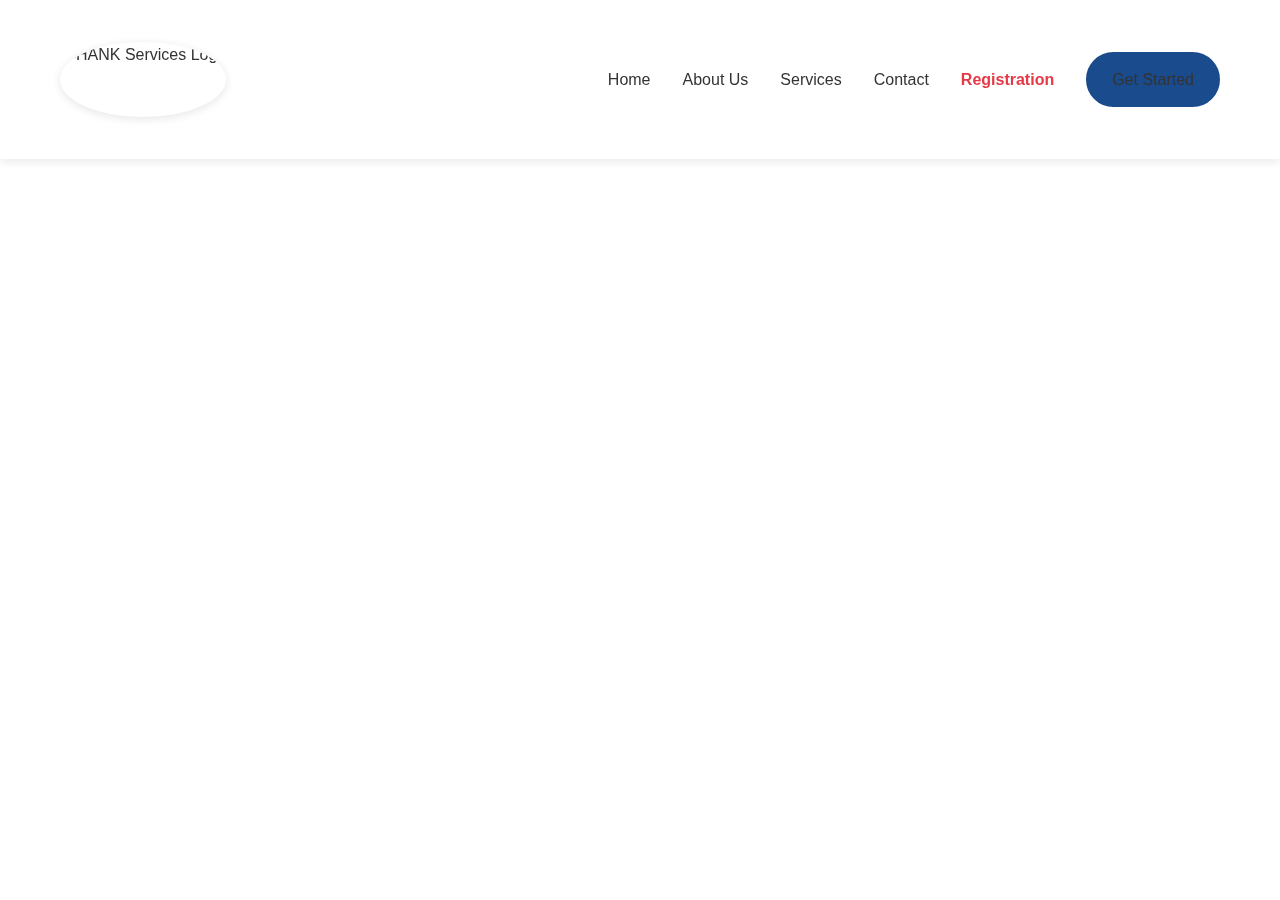
==== minor-registration.html @ bce100bf "Initial commit" ====
<!DOCTYPE html>
<html lang="en">
<head>
    <meta charset="UTF-8">
    <meta name="viewport" content="width=device-width, initial-scale=1.0">
    <title>Minor Registration - Hank Services</title>
    <link rel="stylesheet" href="https://cdnjs.cloudflare.com/ajax/libs/font-awesome/6.4.0/css/all.min.css">
    <link rel="stylesheet" href="css/styles.css">
    <!-- Rest of the file remains the same -->
</head>
<body>
    <header style="padding-top: 10px; padding-bottom: 10px;">
        <div class="container">
            <div class="nav-container">
                <div class="logo" style="margin-right: auto;">
                    <img src="https://i.ibb.co/Jt2kGGQ/hank-logo.jpg" alt="HANK Services Logo" style="height: 75px; width: auto; max-width: none; margin-right: 30px;">
                </div>
                <div class="nav-links">
                    <a href="index.html">Home</a>
                    <a href="index.html#about">About Us</a>
                    <a href="index.html#services">Services</a>
                    <a href="index.html#contact">Contact</a>
                    <a href="registration.html" class="minor-reg">Registration</a>
                    <a href="#" class="btn btn-primary">Get Started</a>
                </div>
            </div>
        </div>
    </header>
    <!-- Rest of the file remains the same -->
</body>
</html>
---- css/styles.css ----
/* Color Scheme */
:root {
    --primary-color: #1a4b8c; /* Darker blue to match logo border */
    --secondary-color: #7FB069; /* Warm green */
    --accent-color: #e63946; /* Red to match the stars in logo */
    --text-color: #333333;
    --light-bg: #F8F9FA;
    --white: #FFFFFF;
}

/* Base Styles */
* {
    margin: 0;
    padding: 0;
    box-sizing: border-box;
}

body {
    font-family: 'Segoe UI', Tahoma, Geneva, Verdana, sans-serif;
    line-height: 1.6;
    color: var(--text-color);
    overflow-x: hidden;
    visibility: visible !important;
    display: block !important;
}

h1, h2, h3, h4 {
    font-weight: 600;
    line-height: 1.3;
}

img {
    max-width: 100%;
}

.container {
    max-width: 1200px;
    margin: 0 auto;
    padding: 0 20px;
}

.section-title {
    text-align: center;
    margin-bottom: 3rem;
    font-size: 2.5rem;
    color: var(--primary-color);
}

/* Header Styles */
header {
    background-color: var(--white);
    box-shadow: 0 2px 10px rgba(0, 0, 0, 0.1);
    position: fixed;
    width: 100%;
    top: 0;
    z-index: 1000;
    transition: all 0.3s ease;
}

.nav-container {
    display: flex;
    justify-content: space-between;
    align-items: center;
    padding: 2rem 0;
}

.logo {
    display: flex;
    align-items: center;
}

.logo img {
    height: 300px;
    width: auto;
    border-radius: 50%;
    box-shadow: 0 2px 10px rgba(0,0,0,0.1);
    margin-right: 15px;
}

.logo h1 {
    display: none;
}

.nav-links {
    display: flex;
    align-items: center;
}

.nav-links a {
    margin-left: 2rem;
    text-decoration: none;
    color: var(--text-color);
    font-weight: 500;
    transition: color 0.3s ease;
}

.nav-links a:hover {
    color: var(--primary-color);
}

/* Update for the Minor Registration link */
.nav-links .minor-reg {
    color: var(--accent-color);
    font-weight: 600;
    position: relative;
}

.nav-links .minor-reg:after {
    content: '';
    position: absolute;
    bottom: -5px;
    left: 0;
    width: 0;
    height: 2px;
    background-color: var(--accent-color);
    transition: width 0.3s ease;
}

.nav-links .minor-reg:hover:after {
    width: 100%;
}

/* Button Styles */
.btn {
    display: inline-block;
    padding: 0.8rem 1.5rem;
    border-radius: 50px;
    font-weight: 600;
    text-decoration: none;
    cursor: pointer;
    transition: all 0.3s ease;
    text-align: center;
}

.btn-primary {
    background-color: var(--primary-color);
    color: var(--white);
    border: 2px solid var(--primary-color);
}

.btn-primary:hover {
    background-color: transparent;
    color: var(--primary-color);
}

.btn-secondary {
    background-color: transparent;
    color: var(--white);
    border: 2px solid var(--white);
}

.btn-secondary:hover {
    background-color: var(--white);
    color: var(--primary-color);
}

.btn-large {
    padding: 1rem 2rem;
    font-size: 1.1rem;
}

/* Hero Section */
.hero {
    height: 100vh;
    background: linear-gradient(rgba(0, 0, 0, 0.5), rgba(0, 0, 0, 0.7)), 
                url('https://images.unsplash.com/photo-1516307365426-bea591f05011?ixlib=rb-1.2.1&auto=format&fit=crop&w=1350&q=80') center/cover;
    display: flex;
    align-items: center;
    text-align: center;
    color: var(--white);
}

.hero-content {
    max-width: 800px;
    margin: 0 auto;
    padding: 0 20px;
}

.hero h2 {
    font-size: 3.5rem;
    margin-bottom: 1.5rem;
    animation: fadeInUp 1s ease;
}

.hero p {
    font-size: 1.5rem;
    margin-bottom: 2rem;
    animation: fadeInUp 1s ease 0.2s;
    animation-fill-mode: both;
}

.hero-buttons {
    display: flex;
    justify-content: center;
    gap: 1rem;
    animation: fadeInUp 1s ease 0.4s;
    animation-fill-mode: both;
}

/* About Section */
.about {
    padding: 6rem 0;
    background-color: var(--light-bg);
}

.about-grid {
    display: grid;
    grid-template-columns: 1fr 1fr;
    gap: 4rem;
    align-items: center;
}

.about-text h3 {
    color: var(--secondary-color);
    margin-bottom: 1rem;
    font-size: 1.8rem;
}

.about-text p {
    margin-bottom: 1.5rem;
    font-size: 1.1rem;
}

.benefits {
    list-style: none;
}

.benefits li {
    margin-bottom: 0.8rem;
    display: flex;
    align-items: center;
}

.benefits i {
    color: var(--accent-color);
    margin-right: 10px;
}

.about-image img {
    border-radius: 10px;
    box-shadow: 0 5px 15px rgba(0, 0, 0, 0.1);
}

/* Services Section */
.services {
    padding: 6rem 0;
}

.services-grid {
    display: grid;
    grid-template-columns: repeat(auto-fit, minmax(250px, 1fr));
    gap: 2rem;
}

.service-card {
    background-color: var(--white);
    border-radius: 10px;
    overflow: hidden;
    box-shadow: 0 5px 15px rgba(0, 0, 0, 0.1);
    transition: transform 0.3s ease;
}

.service-card:hover {
    transform: translateY(-10px);
}

.service-icon {
    height: 100px;
    display: flex;
    align-items: center;
    justify-content: center;
    background-color: var(--light-bg);
}

.service-icon i {
    font-size: 3rem;
    color: var(--primary-color);
}

.service-content {
    padding: 1.5rem;
}

.service-content h3 {
    margin-bottom: 1rem;
    color: var(--primary-color);
}

.service-tag {
    display: inline-block;
    padding: 0.3rem 0.8rem;
    border-radius: 50px;
    font-size: 0.8rem;
    font-weight: 600;
    margin-top: 1rem;
}

.volunteer {
    background-color: var(--secondary-color);
    color: var(--white);
}

.paid {
    background-color: var(--accent-color);
    color: var(--white);
}

/* CTA Section */
.cta {
    background-color: var(--primary-color);
    color: var(--white);
    padding: 5rem 0;
    text-align: center;
}

.cta h2 {
    font-size: 2.5rem;
    margin-bottom: 1.5rem;
}

.cta p {
    font-size: 1.2rem;
    max-width: 700px;
    margin: 0 auto 2rem;
}

/* Footer */
footer {
    background-color: #2C3E50;
    color: var(--white);
    padding: 4rem 0 2rem;
}

.footer-grid {
    display: grid;
    grid-template-columns: repeat(auto-fit, minmax(200px, 1fr));
    gap: 2rem;
}

.footer-column h3 {
    margin-bottom: 1.5rem;
    color: var(--accent-color);
}

.footer-links {
    list-style: none;
}

.footer-links li {
    margin-bottom: 0.8rem;
}

.footer-links a {
    color: var(--white);
    text-decoration: none;
    transition: color 0.3s ease;
}

.footer-links a:hover {
    color: var(--accent-color);
}

.social-icons {
    display: flex;
    gap: 1rem;
    margin-top: 1rem;
}

.social-icons a {
    display: flex;
    align-items: center;
    justify-content: center;
    width: 40px;
    height: 40px;
    border-radius: 50%;
    background-color: rgba(255, 255, 255, 0.1);
    color: var(--white);
    transition: all 0.3s ease;
}

.social-icons a:hover {
    background-color: var(--accent-color);
    transform: translateY(-3px);
}

.copyright {
    text-align: center;
    padding-top: 2rem;
    margin-top: 2rem;
    border-top: 1px solid rgba(255, 255, 255, 0.1);
}

/* Animations */
@keyframes fadeInUp {
    from {
        opacity: 0;
        transform: translateY(20px);
    }
    to {
        opacity: 1;
        transform: translateY(0);
    }
}

/* Responsive Design */
@media (max-width: 992px) {
    .about-grid {
        grid-template-columns: 1fr;
        gap: 2rem;
    }

    .about-image {
        order: -1;
    }

    .hero h2 {
        font-size: 2.8rem;
    }
}

@media (max-width: 768px) {
    .nav-links {
        position: fixed;
        top: 70px;
        left: 0;
        width: 100%;
        background: var(--white);
        padding: 1rem;
        flex-direction: column;
        align-items: flex-start;
        box-shadow: 0 5px 10px rgba(0,0,0,0.1);
        transform: translateY(-150%);
        transition: transform 0.3s ease;
    }
    
    .nav-links.active {
        transform: translateY(0);
    }
    
    .nav-links a {
        margin: 0.5rem 0;
    }
    
    .mobile-menu-toggle {
        display: block;
        font-size: 1.5rem;
        cursor: pointer;
    }

    .hero h2 {
        font-size: 2.2rem;
    }

    .hero p {
        font-size: 1.2rem;
    }

    .hero-buttons {
        flex-direction: column;
        width: 80%;
        margin: 0 auto;
    }

    .section-title {
        font-size: 2rem;
    }

    .logo img {
        height: 200px;
    }
    
    .nav-container {
        flex-direction: column;
        padding: 1rem 0;
    }
    
    .nav-links {
        margin-top: 1rem;
    }
}
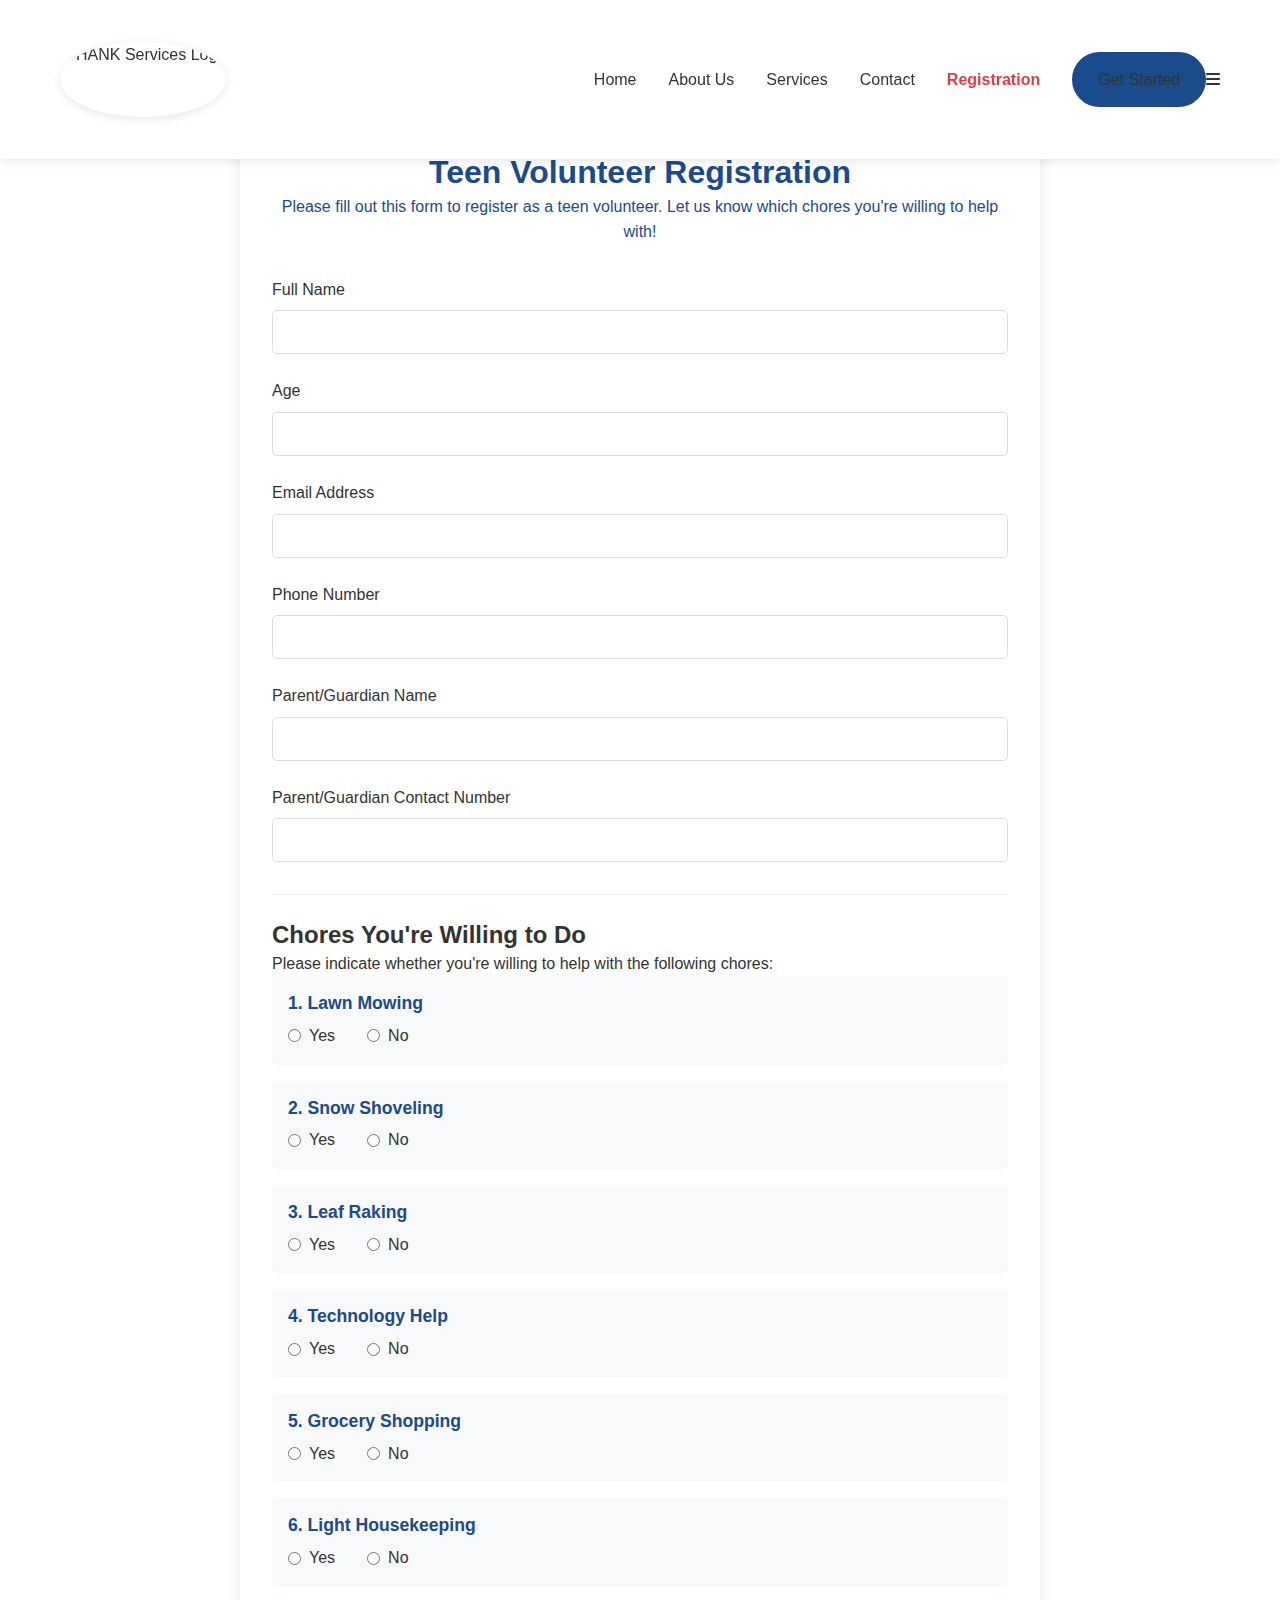
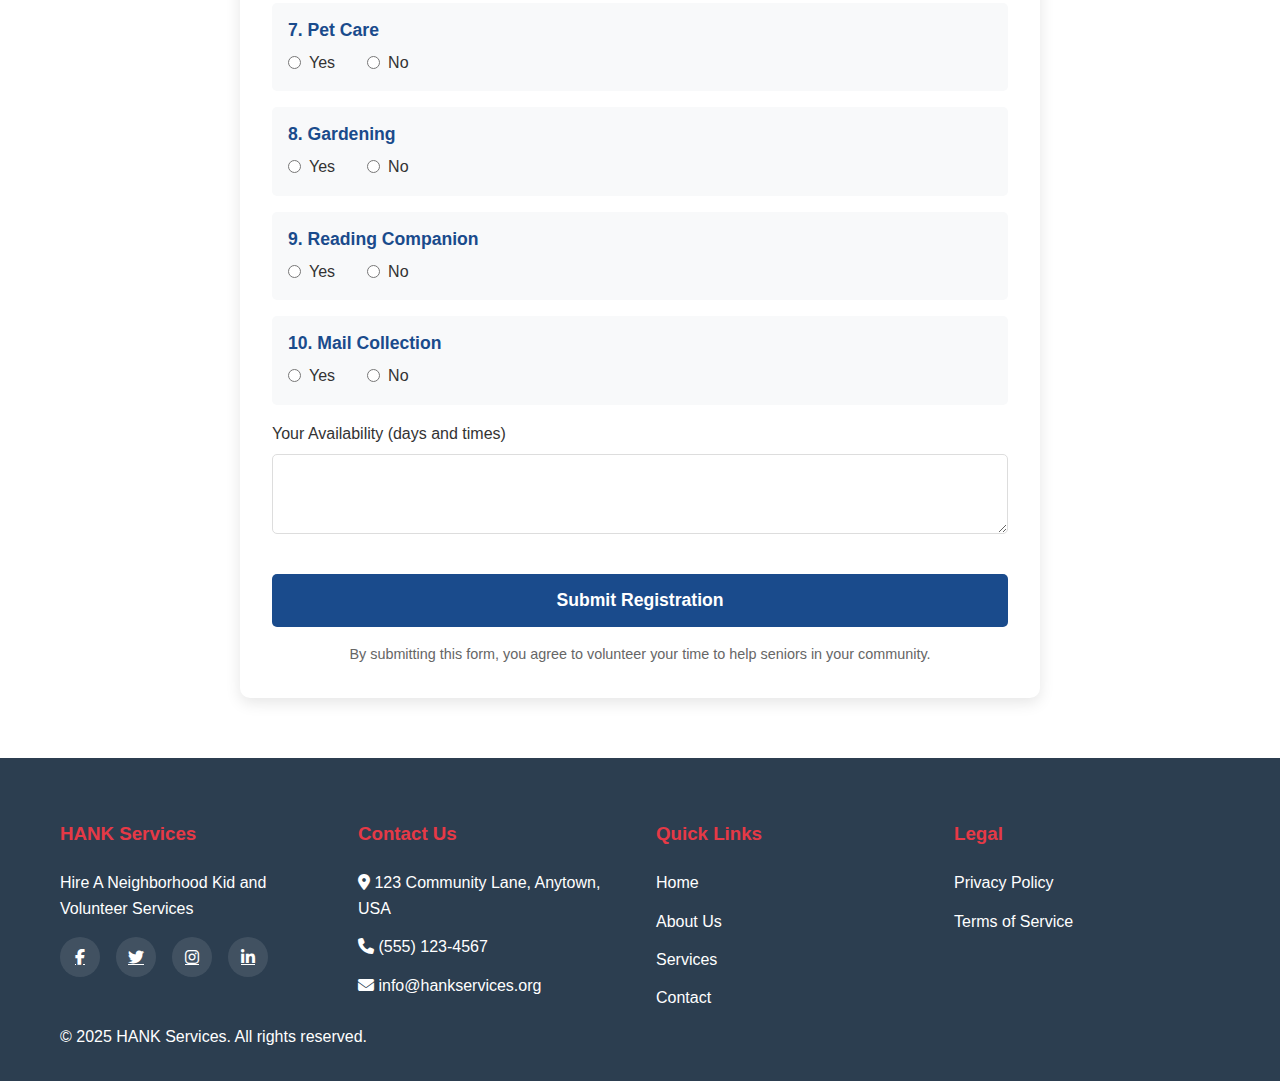
==== commit e41382fa: "Add minor registration form with 10 yes/no chore questions and Google Sheets integration" ====
--- a/minor-registration.html
+++ b/minor-registration.html
@@ -6,7 +6,115 @@
     <title>Minor Registration - Hank Services</title>
     <link rel="stylesheet" href="https://cdnjs.cloudflare.com/ajax/libs/font-awesome/6.4.0/css/all.min.css">
     <link rel="stylesheet" href="css/styles.css">
-    <!-- Rest of the file remains the same -->
+    <style>
+        .registration-form {
+            max-width: 800px;
+            margin: 120px auto 60px;
+            padding: 2rem;
+            background-color: var(--white);
+            border-radius: 10px;
+            box-shadow: 0 5px 15px rgba(0,0,0,0.1);
+        }
+        
+        .form-title {
+            text-align: center;
+            margin-bottom: 2rem;
+            color: var(--primary-color);
+        }
+        
+        .form-group {
+            margin-bottom: 1.5rem;
+        }
+        
+        .form-group label {
+            display: block;
+            margin-bottom: 0.5rem;
+            font-weight: 500;
+        }
+        
+        .form-control {
+            width: 100%;
+            padding: 0.75rem;
+            border: 1px solid #ddd;
+            border-radius: 5px;
+            font-size: 1rem;
+        }
+        
+        .form-control:focus {
+            outline: none;
+            border-color: var(--primary-color);
+            box-shadow: 0 0 0 2px rgba(26, 75, 140, 0.2);
+        }
+        
+        .chore-questions {
+            margin-top: 2rem;
+            border-top: 1px solid #eee;
+            padding-top: 1.5rem;
+        }
+        
+        .chore-item {
+            margin-bottom: 1rem;
+            padding: 1rem;
+            background-color: var(--light-bg);
+            border-radius: 5px;
+        }
+        
+        .chore-item h3 {
+            margin-bottom: 0.5rem;
+            font-size: 1.1rem;
+            color: var(--primary-color);
+        }
+        
+        .radio-group {
+            display: flex;
+            gap: 2rem;
+        }
+        
+        .radio-option {
+            display: flex;
+            align-items: center;
+        }
+        
+        .radio-option input {
+            margin-right: 0.5rem;
+        }
+        
+        .submit-btn {
+            display: block;
+            width: 100%;
+            padding: 1rem;
+            background-color: var(--primary-color);
+            color: white;
+            border: none;
+            border-radius: 5px;
+            font-size: 1.1rem;
+            font-weight: 600;
+            cursor: pointer;
+            transition: background-color 0.3s;
+            margin-top: 2rem;
+        }
+        
+        .submit-btn:hover {
+            background-color: var(--accent-color);
+        }
+        
+        .form-note {
+            margin-top: 1rem;
+            font-size: 0.9rem;
+            color: #666;
+            text-align: center;
+        }
+        
+        .success-message {
+            display: none;
+            text-align: center;
+            padding: 2rem;
+            background-color: #d4edda;
+            color: #155724;
+            border-radius: 5px;
+            margin-top: 2rem;
+        }
+    </style>
 </head>
 <body>
     <header style="padding-top: 10px; padding-bottom: 10px;">
@@ -26,6 +134,305 @@
             </div>
         </div>
     </header>
-    <!-- Rest of the file remains the same -->
+
+    <div class="container">
+        <div class="registration-form">
+            <div class="form-title">
+                <h1>Teen Volunteer Registration</h1>
+                <p>Please fill out this form to register as a teen volunteer. Let us know which chores you're willing to help with!</p>
+            </div>
+            
+            <form id="minorRegistrationForm">
+                <div class="form-group">
+                    <label for="fullName">Full Name</label>
+                    <input type="text" id="fullName" name="fullName" class="form-control" required>
+                </div>
+                
+                <div class="form-group">
+                    <label for="age">Age</label>
+                    <input type="number" id="age" name="age" class="form-control" min="13" max="19" required>
+                </div>
+                
+                <div class="form-group">
+                    <label for="email">Email Address</label>
+                    <input type="email" id="email" name="email" class="form-control" required>
+                </div>
+                
+                <div class="form-group">
+                    <label for="phone">Phone Number</label>
+                    <input type="tel" id="phone" name="phone" class="form-control" required>
+                </div>
+                
+                <div class="form-group">
+                    <label for="parentName">Parent/Guardian Name</label>
+                    <input type="text" id="parentName" name="parentName" class="form-control" required>
+                </div>
+                
+                <div class="form-group">
+                    <label for="parentContact">Parent/Guardian Contact Number</label>
+                    <input type="tel" id="parentContact" name="parentContact" class="form-control" required>
+                </div>
+                
+                <div class="chore-questions">
+                    <h2>Chores You're Willing to Do</h2>
+                    <p>Please indicate whether you're willing to help with the following chores:</p>
+                    
+                    <div class="chore-item">
+                        <h3>1. Lawn Mowing</h3>
+                        <div class="radio-group">
+                            <div class="radio-option">
+                                <input type="radio" id="lawn-yes" name="lawn" value="Yes" required>
+                                <label for="lawn-yes">Yes</label>
+                            </div>
+                            <div class="radio-option">
+                                <input type="radio" id="lawn-no" name="lawn" value="No">
+                                <label for="lawn-no">No</label>
+                            </div>
+                        </div>
+                    </div>
+                    
+                    <div class="chore-item">
+                        <h3>2. Snow Shoveling</h3>
+                        <div class="radio-group">
+                            <div class="radio-option">
+                                <input type="radio" id="snow-yes" name="snow" value="Yes" required>
+                                <label for="snow-yes">Yes</label>
+                            </div>
+                            <div class="radio-option">
+                                <input type="radio" id="snow-no" name="snow" value="No">
+                                <label for="snow-no">No</label>
+                            </div>
+                        </div>
+                    </div>
+                    
+                    <div class="chore-item">
+                        <h3>3. Leaf Raking</h3>
+                        <div class="radio-group">
+                            <div class="radio-option">
+                                <input type="radio" id="leaf-yes" name="leaf" value="Yes" required>
+                                <label for="leaf-yes">Yes</label>
+                            </div>
+                            <div class="radio-option">
+                                <input type="radio" id="leaf-no" name="leaf" value="No">
+                                <label for="leaf-no">No</label>
+                            </div>
+                        </div>
+                    </div>
+                    
+                    <div class="chore-item">
+                        <h3>4. Technology Help</h3>
+                        <div class="radio-group">
+                            <div class="radio-option">
+                                <input type="radio" id="tech-yes" name="tech" value="Yes" required>
+                                <label for="tech-yes">Yes</label>
+                            </div>
+                            <div class="radio-option">
+                                <input type="radio" id="tech-no" name="tech" value="No">
+                                <label for="tech-no">No</label>
+                            </div>
+                        </div>
+                    </div>
+                    
+                    <div class="chore-item">
+                        <h3>5. Grocery Shopping</h3>
+                        <div class="radio-group">
+                            <div class="radio-option">
+                                <input type="radio" id="grocery-yes" name="grocery" value="Yes" required>
+                                <label for="grocery-yes">Yes</label>
+                            </div>
+                            <div class="radio-option">
+                                <input type="radio" id="grocery-no" name="grocery" value="No">
+                                <label for="grocery-no">No</label>
+                            </div>
+                        </div>
+                    </div>
+                    
+                    <div class="chore-item">
+                        <h3>6. Light Housekeeping</h3>
+                        <div class="radio-group">
+                            <div class="radio-option">
+                                <input type="radio" id="housekeeping-yes" name="housekeeping" value="Yes" required>
+                                <label for="housekeeping-yes">Yes</label>
+                            </div>
+                            <div class="radio-option">
+                                <input type="radio" id="housekeeping-no" name="housekeeping" value="No">
+                                <label for="housekeeping-no">No</label>
+                            </div>
+                        </div>
+                    </div>
+                    
+                    <div class="chore-item">
+                        <h3>7. Pet Care</h3>
+                        <div class="radio-group">
+                            <div class="radio-option">
+                                <input type="radio" id="pet-yes" name="pet" value="Yes" required>
+                                <label for="pet-yes">Yes</label>
+                            </div>
+                            <div class="radio-option">
+                                <input type="radio" id="pet-no" name="pet" value="No">
+                                <label for="pet-no">No</label>
+                            </div>
+                        </div>
+                    </div>
+                    
+                    <div class="chore-item">
+                        <h3>8. Gardening</h3>
+                        <div class="radio-group">
+                            <div class="radio-option">
+                                <input type="radio" id="gardening-yes" name="gardening" value="Yes" required>
+                                <label for="gardening-yes">Yes</label>
+                            </div>
+                            <div class="radio-option">
+                                <input type="radio" id="gardening-no" name="gardening" value="No">
+                                <label for="gardening-no">No</label>
+                            </div>
+                        </div>
+                    </div>
+                    
+                    <div class="chore-item">
+                        <h3>9. Reading Companion</h3>
+                        <div class="radio-group">
+                            <div class="radio-option">
+                                <input type="radio" id="reading-yes" name="reading" value="Yes" required>
+                                <label for="reading-yes">Yes</label>
+                            </div>
+                            <div class="radio-option">
+                                <input type="radio" id="reading-no" name="reading" value="No">
+                                <label for="reading-no">No</label>
+                            </div>
+                        </div>
+                    </div>
+                    
+                    <div class="chore-item">
+                        <h3>10. Mail Collection</h3>
+                        <div class="radio-group">
+                            <div class="radio-option">
+                                <input type="radio" id="mail-yes" name="mail" value="Yes" required>
+                                <label for="mail-yes">Yes</label>
+                            </div>
+                            <div class="radio-option">
+                                <input type="radio" id="mail-no" name="mail" value="No">
+                                <label for="mail-no">No</label>
+                            </div>
+                        </div>
+                    </div>
+                </div>
+                
+                <div class="form-group">
+                    <label for="availability">Your Availability (days and times)</label>
+                    <textarea id="availability" name="availability" class="form-control" rows="3" required></textarea>
+                </div>
+                
+                <button type="submit" class="submit-btn">Submit Registration</button>
+                
+                <p class="form-note">By submitting this form, you agree to volunteer your time to help seniors in your community.</p>
+            </form>
+            
+            <div id="successMessage" class="success-message">
+                <h2><i class="fas fa-check-circle"></i> Registration Successful!</h2>
+                <p>Thank you for registering as a teen volunteer with HANK Services. We'll be in touch soon to match you with seniors in need of assistance.</p>
+            </div>
+        </div>
+    </div>
+
+    <!-- Footer -->
+    <footer>
+        <div class="container">
+            <div class="footer-grid">
+                <div class="footer-column">
+                    <h3>HANK Services</h3>
+                    <p>Hire A Neighborhood Kid and Volunteer Services</p>
+                    <div class="social-icons">
+                        <a href="#"><i class="fab fa-facebook-f"></i></a>
+                        <a href="#"><i class="fab fa-twitter"></i></a>
+                        <a href="#"><i class="fab fa-instagram"></i></a>
+                        <a href="#"><i class="fab fa-linkedin-in"></i></a>
+                    </div>
+                </div>
+                
+                <div class="footer-column">
+                    <h3>Contact Us</h3>
+                    <ul class="footer-links">
+                        <li><i class="fas fa-map-marker-alt"></i> 123 Community Lane, Anytown, USA</li>
+                        <li><i class="fas fa-phone"></i> (555) 123-4567</li>
+                        <li><i class="fas fa-envelope"></i> info@hankservices.org</li>
+                    </ul>
+                </div>
+                
+                <div class="footer-column">
+                    <h3>Quick Links</h3>
+                    <ul class="footer-links">
+                        <li><a href="index.html">Home</a></li>
+                        <li><a href="index.html#about">About Us</a></li>
+                        <li><a href="index.html#services">Services</a></li>
+                        <li><a href="index.html#contact">Contact</a></li>
+                    </ul>
+                </div>
+                
+                <div class="footer-column">
+                    <h3>Legal</h3>
+                    <ul class="footer-links">
+                        <li><a href="#">Privacy Policy</a></li>
+                        <li><a href="#">Terms of Service</a></li>
+                    </ul>
+                </div>
+            </div>
+            
+            <div class="footer-bottom">
+                <p>&copy; 2025 HANK Services. All rights reserved.</p>
+            </div>
+        </div>
+    </footer>
+
+    <script src="https://cdnjs.cloudflare.com/ajax/libs/jquery/3.6.0/jquery.min.js"></script>
+    <script src="main.js"></script>
+    <script>
+        document.addEventListener('DOMContentLoaded', function() {
+            const form = document.getElementById('minorRegistrationForm');
+            const successMessage = document.getElementById('successMessage');
+            
+            form.addEventListener('submit', function(e) {
+                e.preventDefault();
+                
+                // For demonstration purposes, just show success message
+                // In production, you would send this to Google Sheets
+                form.style.display = 'none';
+                successMessage.style.display = 'block';
+                
+                // Collect form data (for when you connect to Google Sheets)
+                const formData = new FormData(form);
+                const formDataObj = {};
+                
+                formData.forEach((value, key) => {
+                    formDataObj[key] = value;
+                    console.log(key + ': ' + value); // Log data to console for testing
+                });
+                
+                // In production, uncomment and update with your Google Script ID:
+                /*
+                fetch('https://script.google.com/macros/s/YOUR_GOOGLE_SCRIPT_ID/exec', {
+                    method: 'POST',
+                    body: JSON.stringify(formDataObj),
+                    headers: {
+                        'Content-Type': 'application/json'
+                    }
+                })
+                .then(response => {
+                    if (response.ok) {
+                        // Show success message
+                        form.style.display = 'none';
+                        successMessage.style.display = 'block';
+                    } else {
+                        throw new Error('Network response was not ok');
+                    }
+                })
+                .catch(error => {
+                    console.error('Error:', error);
+                    alert('There was an error submitting your registration. Please try again later.');
+                });
+                */
+            });
+        });
+    </script>
 </body>
-</html> +</html>